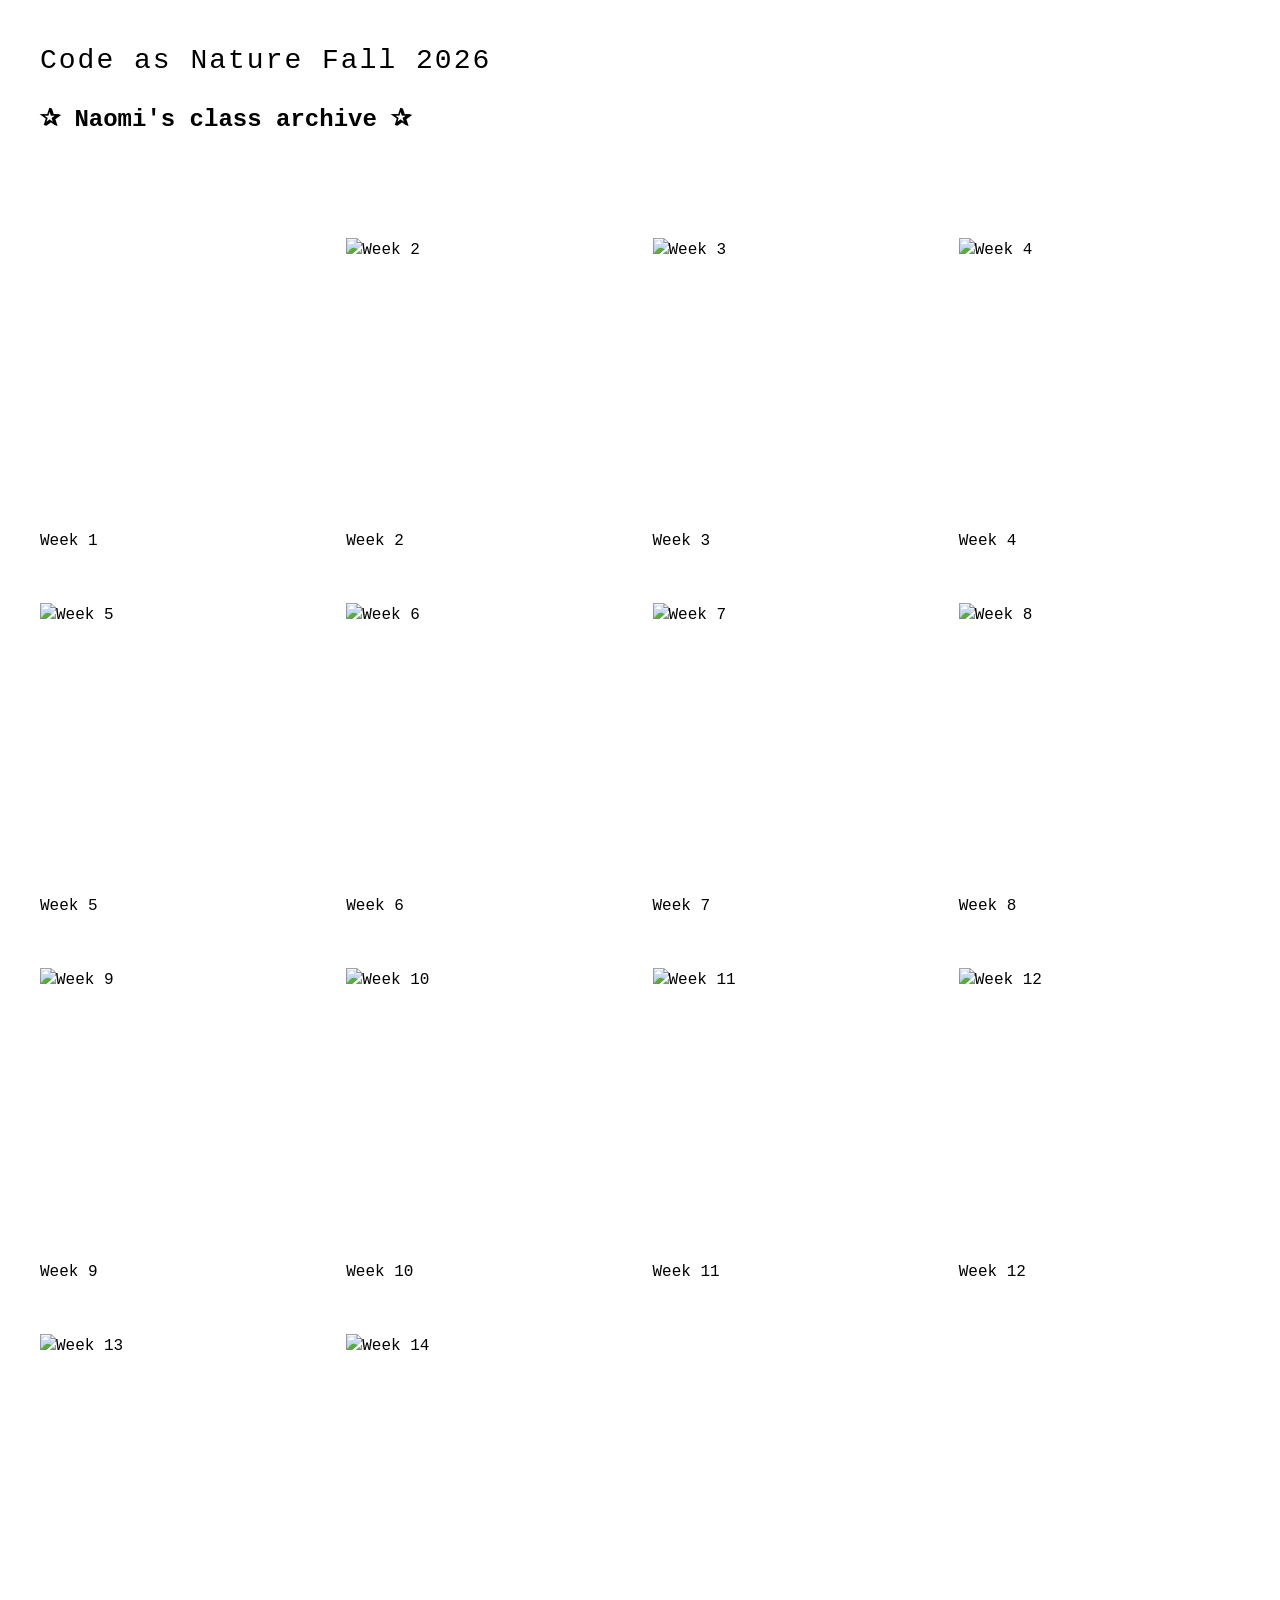
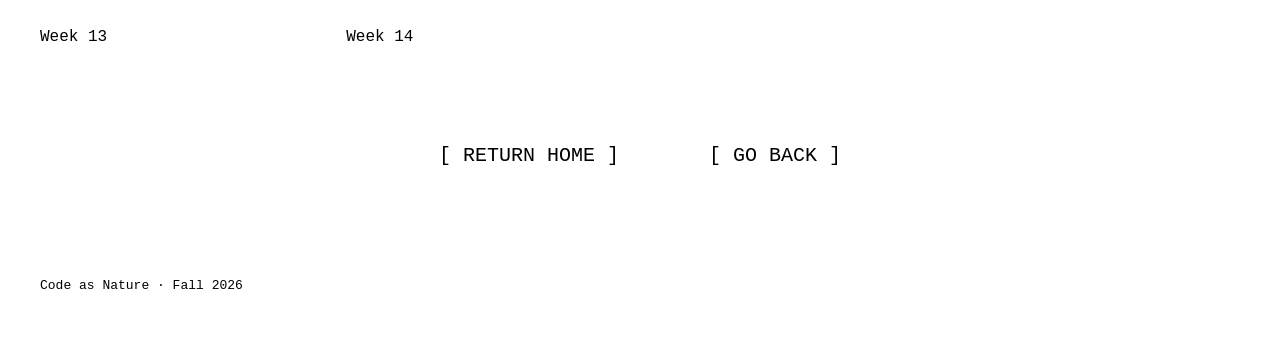
==== index.html @ 6a4085ba "Initial commit" ====
<!DOCTYPE html>
<html lang="en">

<head>

  <!-- ========================================
       PAGE SETTINGS
       Information for the browser about this page
  ======================================== -->

  <!--
  UTF-8 tells the browser how to read text characters correctly.
  This allows characters such as ä, é, €, →, etc. to display properly.
  -->
  <meta charset="UTF-8">

  <!--
  Makes the website resize correctly on different screen sizes,
  including phones and tablets.
  -->
  <meta name="viewport" content="width=device-width, initial-scale=1.0">

  <!--
  <title> is the name displayed in the browser tab.
  It does not normally appear on the webpage itself.
  -->
  <title>Code as Nature · Fall 2026</title>

  <!--
  <link> connects this HTML page to another file.

  href tells the browser WHERE that file is located.

  Here we are loading style.css from the same folder as index.html.
  This CSS file controls the visual appearance of the page.
  -->
  <link rel="stylesheet" href="style.css">

</head>


<body>


  <!-- ========================================
       HEADER
       <header> contains introductory information
       at the beginning of the page.

       It often contains a title, logo, description,
       or navigation.
  ======================================== -->

  <header>

    <!-- <h1> is the main heading of the page -->
    <h1>Code as Nature Fall 2026</h1>

    <!-- <h2> is a secondary heading -->
    <h2>✰ Naomi's class archive ✰</h2>

  </header>


  <!-- ========================================
       MAIN CONTENT

       <main> contains the primary content of the page.

       A page normally has one main section.
  ======================================== -->

  <main>


    <!-- ========================================
         WEEK GRID

         <div> is a general container used to group
         elements together.

         class="week-grid" gives this container a name
         that our CSS can use to style it as a grid.
    ======================================== -->

    <div class="week-grid">


      <!-- ========================================
           WEEK 1
      ======================================== -->

      <!--
      <a> creates a link.

      href means "hypertext reference."
      It tells the browser WHERE to go when the link is clicked.

      Here the browser:
      1. enters the folder "week1"
      2. opens the file "index.html"

      class="week" does NOT control where the link goes.
      It gives the element a name that CSS can use to style it.
      -->

      <a href="week1/index.html" class="week">


        <!--
        <iframe> displays another webpage INSIDE this webpage.

        src tells the browser which page should appear inside it.

        Here we are displaying week1/preview.html.

        That preview page runs the Week 1 p5.js sketch, so this
        grid square contains a live version of the sketch instead
        of a saved image.

        tabindex="-1" prevents the iframe from becoming part of
        keyboard navigation.
        -->

        <iframe
          src="week1/preview.html"
          class="week-preview"
          tabindex="-1">
        </iframe>

        <!-- <h2> is a secondary heading -->
        <h2>Week 1</h2>

      </a>


      <!-- ========================================
           WEEK 2
      ======================================== -->

      <a href="week2/index.html" class="week">

        <!--
        <img> places an image on the webpage.

        src tells the browser WHERE to find the image.

        Here:
        images/week2.jpg

        means:
        1. enter the "images" folder
        2. find the file "week2.jpg"

        alt provides a text description of the image.
        It is used by screen readers for accessibility
        and can appear if the image cannot be loaded.
        -->

        <img src="images/week2.jpg" alt="Week 2">

        <h2>Week 2</h2>

      </a>


      <!-- ========================================
           WEEK 3
      ======================================== -->

      <a href="week3/index.html" class="week">

        <img src="images/week3.jpg" alt="Week 3">

        <h2>Week 3</h2>

      </a>


      <!-- ========================================
           WEEK 4
      ======================================== -->

      <a href="week4/index.html" class="week">

        <img src="images/week4.jpg" alt="Week 4">

        <h2>Week 4</h2>

      </a>


      <!-- ========================================
           WEEK 5
      ======================================== -->

      <a href="week5/index.html" class="week">

        <img src="images/week5.jpg" alt="Week 5">

        <h2>Week 5</h2>

      </a>


      <!-- ========================================
           WEEK 6
      ======================================== -->

      <a href="week6/index.html" class="week">

        <img src="images/week6.jpg" alt="Week 6">

        <h2>Week 6</h2>

      </a>


      <!-- ========================================
           WEEK 7
      ======================================== -->

      <a href="week7/index.html" class="week">

        <img src="images/week7.jpg" alt="Week 7">

        <h2>Week 7</h2>

      </a>


      <!-- ========================================
           WEEK 8
      ======================================== -->

      <a href="week8/index.html" class="week">

        <img src="images/week8.jpg" alt="Week 8">

        <h2>Week 8</h2>

      </a>


      <!-- ========================================
           WEEK 9
      ======================================== -->

      <a href="week9/index.html" class="week">

        <img src="images/week9.jpg" alt="Week 9">

        <h2>Week 9</h2>

      </a>


      <!-- ========================================
           WEEK 10
      ======================================== -->

      <a href="week10/index.html" class="week">

        <img src="images/week10.jpg" alt="Week 10">

        <h2>Week 10</h2>

      </a>


      <!-- ========================================
           WEEK 11
      ======================================== -->

      <a href="week11/index.html" class="week">

        <img src="images/week11.jpg" alt="Week 11">

        <h2>Week 11</h2>

      </a>


      <!-- ========================================
           WEEK 12
      ======================================== -->

      <a href="week12/index.html" class="week">

        <img src="images/week12.jpg" alt="Week 12">

        <h2>Week 12</h2>

      </a>


      <!-- ========================================
           WEEK 13
      ======================================== -->

      <a href="week13/index.html" class="week">

        <img src="images/week13.jpg" alt="Week 13">

        <h2>Week 13</h2>

      </a>


      <!-- ========================================
           WEEK 14
      ======================================== -->

      <a href="week14/index.html" class="week">

        <img src="images/week14.jpg" alt="Week 14">

        <h2>Week 14</h2>

      </a>


    </div>

  </main>


  <!-- ========================================
       NAVIGATION

       <nav> groups links that help visitors move
       around the website.

       Navigation does NOT have to be at the bottom.

       A <nav> could appear:
       - inside the header
       - above the main content
       - in a sidebar
       - at the bottom
       - inside a footer

       We are placing this navigation near the bottom
       because we want these controls at the end of
       every page.
  ======================================== -->

  <nav class="page-nav">


    <!--
    <a> creates a link.

    href="index.html" tells the browser to open
    the index.html file in the current folder.

    Because this is already the homepage, this link
    simply reloads the homepage.
    -->

    <a href="index.html">[ RETURN HOME ]</a>


    <!--
    This link uses JavaScript instead of a file path.

    history.back() tells the browser to return to
    the previous page in its browsing history.
    -->

    <a href="javascript:history.back()">[ GO BACK ]</a>


  </nav>


  <!-- ========================================
       FOOTER

       <footer> contains information that belongs
       at the end of the page.

       A footer is NOT the same thing as navigation.

       Footers often contain:
       - credits
       - dates
       - copyright information
       - contact information
       - additional links

       A footer CAN contain navigation, but it
       doesn't have to.
  ======================================== -->

  <footer>

    <!-- <p> creates a paragraph -->
    <p>Code as Nature · Fall 2026</p>

  </footer>


</body>

</html>
---- style.css ----
/* ========================================
   CUSTOM FONT

   @font-face allows us to load a font file that is
   stored inside our own website.

   This section is currently commented out, so the
   browser ignores it.

   To use it:
   1. Put a .woff2 font inside the "fonts" folder.
   2. Replace MyFont.woff2 with its filename.
   3. Remove the /* and * / surrounding this section.

   font-family: The name we want to use for this font in our CSS
   src: Where the actual font file is located
======================================== */

/*
@font-face {

  font-family: "MyFont";
  src: url("fonts/MyFont.woff2") format("woff2");
  font-weight: normal;
  font-style: normal;
}
*/


/* ========================================
   GLOBAL

   These rules affect the entire website.
======================================== */


/*
* means ALL elements on the page.

box-sizing: border-box makes width and height easier
to understand because padding and borders are included
inside the dimensions we specify.
*/

* {
  box-sizing: border-box;
}


/*
body represents the visible contents of the webpage.

These properties establish the basic appearance that
the rest of the website inherits.
*/

body {

  /* Remove the browser's default margin */
  margin: 0;

  /* Page colors */
  background: white;
  color: black;

  /*
  font-family lists fonts in order of preference.

  The browser first tries Courier New.
  If it is unavailable, it tries Courier.
  "monospace" is the final generic fallback.
  */
  font-family: "Courier New", Courier, monospace;

  font-size: 16px;

  /*
  line-height controls the vertical distance
  between lines of text.
  */
  line-height: 1.5;
}


/* ========================================
   LINKS

   <a> elements create links in HTML.
======================================== */

a {

  /* Link text color */
  color: black;

  /* Remove the default underline */
  text-decoration: none;
}


/*
:hover applies these styles only while
the mouse is positioned over the link.
*/

a:hover {
  background: black;
  color: white;
}


/* ========================================
   HEADER

   These styles apply to the <header>
   section of our HTML.
======================================== */

header {

  /*
  padding creates space INSIDE an element,
  between its content and its edges.
  */
  padding: 40px;
}


/*
This specifically selects an <h1> that is
inside a <header>.
*/

header h1 {

  /* Remove the heading's default margin */
  margin: 0;

  font-size: 28px;
  font-weight: normal;

  /* Adds space between individual letters */
  letter-spacing: 2px;
}


/*
This selects paragraphs inside the header.
*/

header p {

  /*
  margin values go:
  TOP RIGHT BOTTOM LEFT
  */

  margin: 10px 0 0 0;
}


/* ========================================
   MAIN

   <main> contains the primary content
   of each page.
======================================== */

main {
  padding: 40px;
}


/* ========================================
   WEEK GRID

   This controls the project grid on
   the homepage.
======================================== */

.week-grid {

  /*
  display: grid turns this container into
  a CSS Grid layout.
  */

  display: grid;

  /*
  Create 4 columns of equal width.

  1fr means one fraction of the available space.

  repeat(4, 1fr) therefore means:

  1fr 1fr 1fr 1fr
  */

  grid-template-columns: repeat(4, 1fr);

  /*
  gap controls the space between grid items.

  50px = vertical gap
  25px = horizontal gap
  */

  gap: 50px 25px;
}


/* ========================================
   INDIVIDUAL WEEK
======================================== */

.week {

  /*
  Makes the link behave like a block,
  allowing it to contain the entire image
  and title as one clickable area.
  */

  display: block;
}


/* ========================================
   WEEK IMAGES

   This selects <img> elements that are
   inside an element with class="week".
======================================== */

.week img {

  display: block;

  /*
  Fill the entire width of the grid cell.
  */

  width: 100%;

  /*
  Keep the image container square.

  1 / 1 means:
  width and height have the same proportion.
  */

  aspect-ratio: 1 / 1;

  /*
  Fill the square without stretching the image.
  Parts of the image may be cropped.
  */

  object-fit: cover;
}


/* ========================================
   LIVE WEEK PREVIEW

   Week 1 uses an <iframe> instead of an image.

   The iframe loads preview.html, which runs
   the actual p5.js sketch inside the grid.
======================================== */

.week-preview {

  width: 100%;

  /* Make the preview square */
  aspect-ratio: 1 / 1;

  /* Remove the iframe's default border */
  border: none;

  display: block;

  /*
  Ignore mouse interaction inside the iframe.

  This allows the entire grid item to remain
  clickable instead of the miniature sketch
  capturing the mouse.
  */

  pointer-events: none;
}

/* ========================================
   SKETCH PREVIEW PAGE
======================================== */

.preview-page {
  margin: 0;
  padding: 0;

  width: 100vw;
  height: 100vh;

  overflow: hidden;

  display: flex;
  justify-content: center;
  align-items: center;
}

.preview-page canvas {
  display: block;
}

/* ========================================
   WEEK TITLES
======================================== */

.week h2 {

  margin: 10px 0 0 0;

  font-size: 16px;
  font-weight: normal;
}


/* ========================================
   WEEK HOVER EFFECTS
======================================== */


/*
The week itself should remain transparent
when hovered.
*/

.week:hover {
  background: transparent;
}


/*
Fade the image when the mouse is over
the week project.
*/

.week:hover img {
  opacity: 0.5;
}


/*
Change the title to white text on black
when the week is hovered.
*/

.week:hover h2 {

  background: black;
  color: white;

  /*
  inline-block makes the black background
  only as wide as the text instead of
  filling the entire grid cell.
  */

  display: inline-block;
}


/* ========================================
   FOOTER

   Controls the appearance of the <footer>.

   The footer contains information belonging
   at the end of the page, such as credits,
   dates, copyright, or additional links.

   It is separate from our navigation.
======================================== */

footer {

  padding: 40px;

  font-size: 13px;
}


/* ========================================
   PAGE NAVIGATION

   .page-nav styles any HTML element with
   class="page-nav".

   In our HTML we use:

   <nav class="page-nav">

   Navigation can appear anywhere on a webpage.
   We happen to place ours near the bottom.
======================================== */

.page-nav {

  /*
  Flexbox arranges the navigation links
  next to each other.
  */

  display: flex;

  /* Center them horizontally */
  justify-content: center;

  /* Space between the links */
  gap: 80px;

  /* Space around the navigation */
  padding: 50px 20px;

  font-size: 20px;
}


/*
Add a little internal space around
each navigation link.
*/

.page-nav a {
  padding: 2px 5px;
}


/* ========================================
   404 PAGE

   These styles are specific to elements
   used by 404.html.
======================================== */


/*
.error-page means:

Any HTML element with:

class="error-page"

In 404.html this class is attached to <body>.
*/

.error-page {

  /*
  Hide anything that extends beyond the
  page horizontally.
  */

  overflow-x: hidden;
}


/* ========================================
   ERROR CONTAINER
======================================== */

.error-container {

  /*
  100vh means 100% of the viewport height.

  The container will therefore be at least
  as tall as the browser window.
  */

  min-height: 100vh;

  /*
  Flexbox is used here to position the
  contents of the error page.
  */

  display: flex;

  /*
  Stack the elements vertically instead
  of horizontally.
  */

  flex-direction: column;

  /* Center horizontally */
  align-items: center;

  /* Center vertically */
  justify-content: center;

  padding: 40px;
}


/* ========================================
   ASCII IMAGE

   This styles the <pre class="ascii">
   element in 404.html.
======================================== */

.ascii {

  margin: 0;

  /*
  ASCII art requires a monospace font because
  every character needs to occupy the same width.
  */

  font-family: "Courier New", Courier, monospace;

  /*
  clamp() creates a responsive value.

  5px = smallest allowed size
  0.72vw = preferred size based on window width
  12px = largest allowed size
  */

  font-size: clamp(5px, 0.72vw, 12px);

  line-height: 1.15;

  /*
  Preserve all spaces and line breaks.

  This is essential for ASCII art.
  */

  white-space: pre;

  /*
  Disable special font combinations that could
  change the spacing between ASCII characters.
  */

  font-variant-ligatures: none;

  letter-spacing: 0;

  /*
  Slightly compress the ASCII art horizontally.
  */

  transform: scaleX(0.9);

  /*
  Scale from the center instead of one side.
  */

  transform-origin: center;
}


/* ========================================
   ERROR MESSAGE
======================================== */

.error-message {

  margin-top: 80px;

  text-align: center;
}


.error-message h1 {

  margin: 0;

  font-size: 26px;
  font-weight: normal;

  letter-spacing: 2px;
}


.error-message p {

  margin-top: 45px;

  line-height: 1.7;
}


/* ========================================
   RESPONSIVE DESIGN: TABLET

   @media allows CSS rules to change depending
   on the size of the browser window.

   These rules activate when the browser
   becomes 900px wide or smaller.
======================================== */

@media (max-width: 900px) {

  /*
  Change the homepage from four columns
  to two columns.
  */

  .week-grid {
    grid-template-columns: repeat(2, 1fr);
  }

}


/* ========================================
   RESPONSIVE DESIGN: PHONE

   These rules activate when the browser
   becomes 500px wide or smaller.
======================================== */

@media (max-width: 500px) {


  /*
  Reduce the amount of empty space around
  major sections on small screens.
  */

  header,
  main,
  footer {
    padding: 20px;
  }


  /*
  Change the homepage grid to one column.
  */

  .week-grid {
    grid-template-columns: 1fr;
  }


  /* Reduce spacing around the error page */

  .error-container {
    padding: 20px;
  }


  /*
  Stack navigation links vertically instead
  of placing them next to each other.
  */

  .page-nav {
    flex-direction: column;
    align-items: center;
    gap: 15px;
  }

}
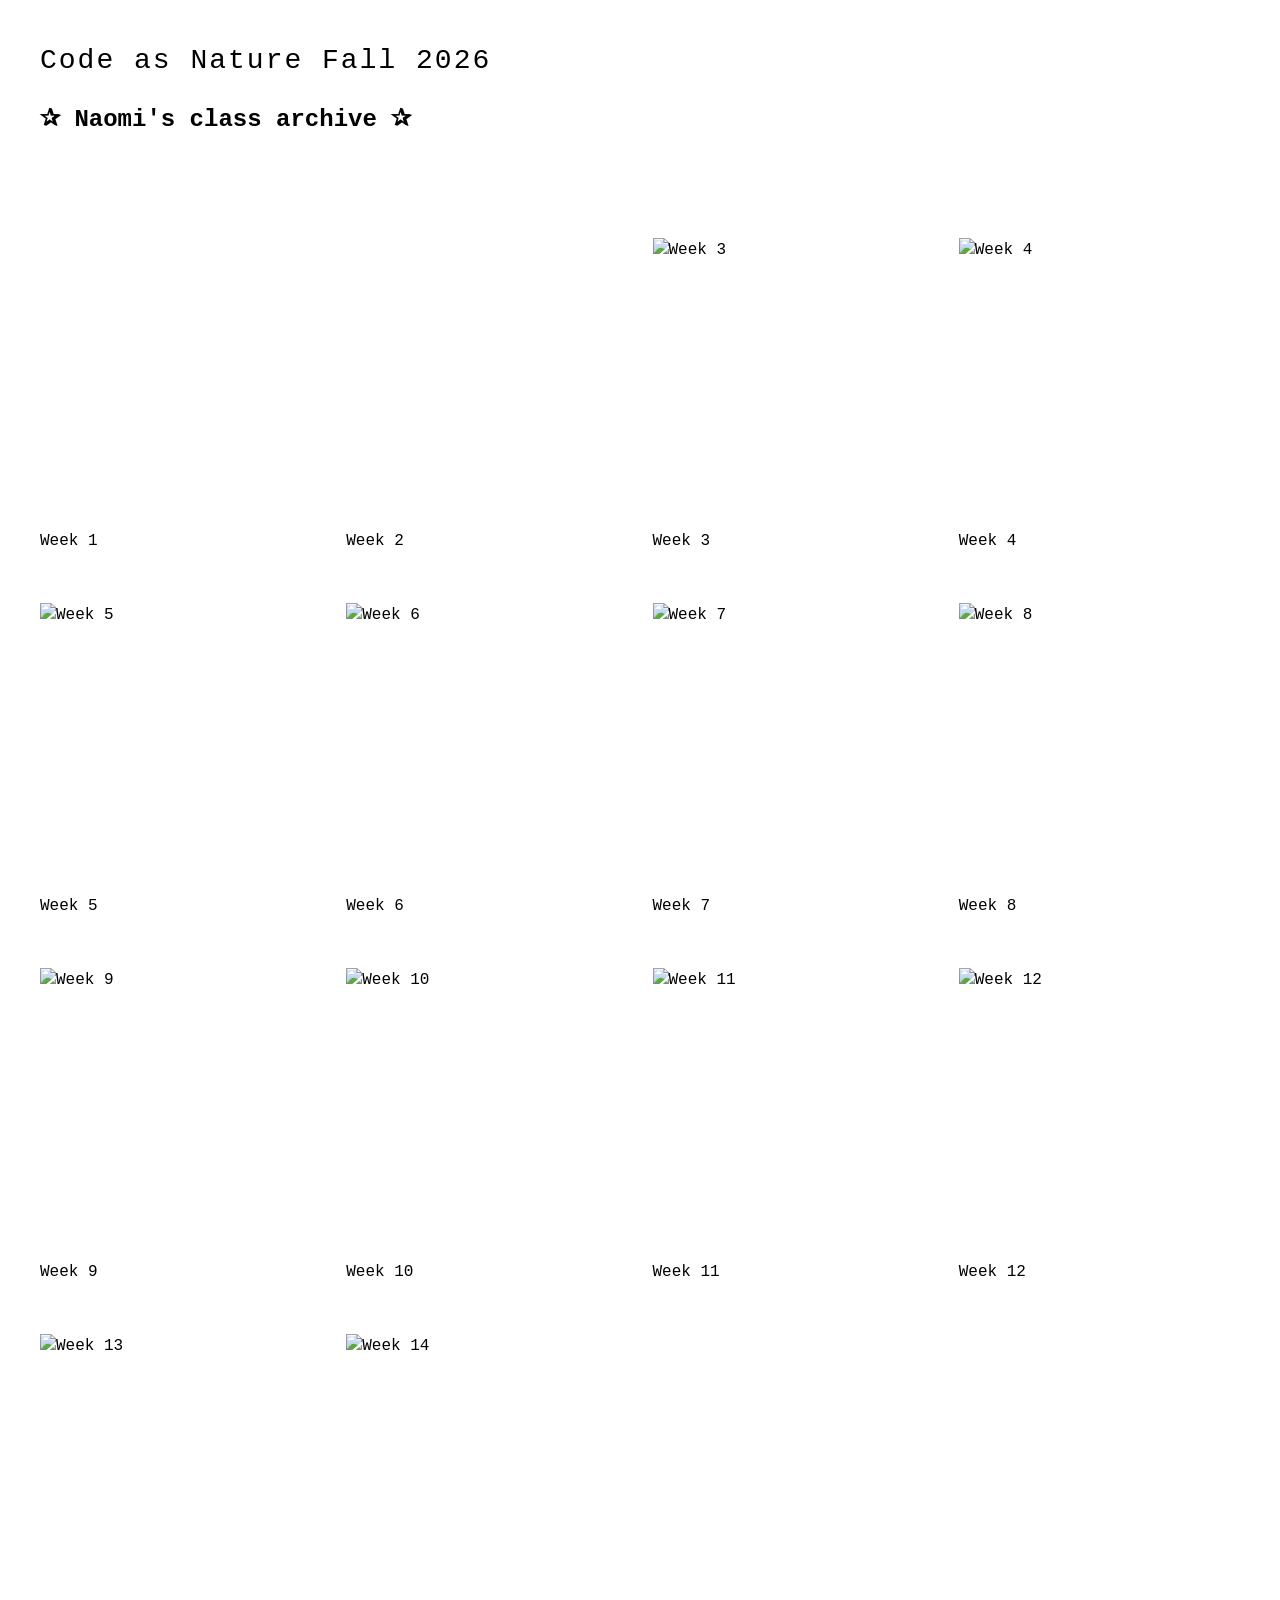
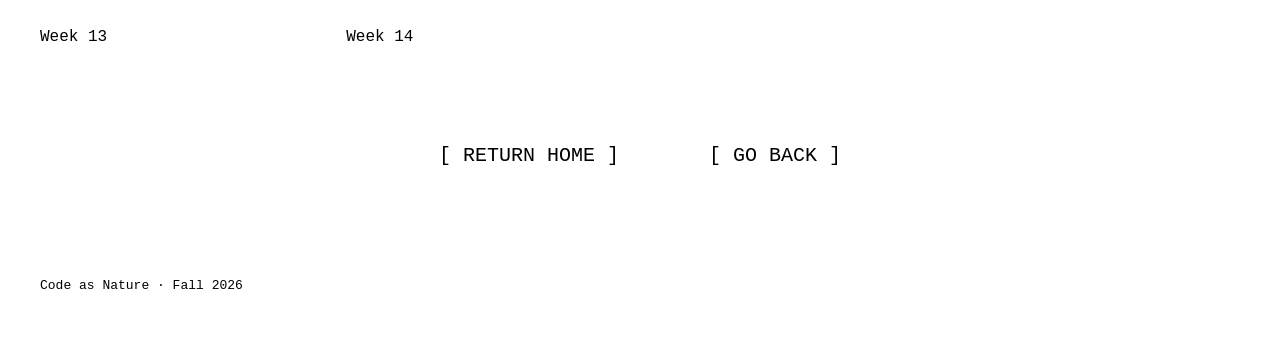
==== commit fad0f284: "cursor effect added. week2 preview fix" ====
--- a/index.html
+++ b/index.html
@@ -141,34 +141,43 @@
       <a href="week2/index.html" class="week">
 
         <!--
+        Like Week 1, Week 2 uses a live <iframe> preview
+        that runs week2/preview.html instead of an image.
+        -->
+
+        <iframe
+          src="week2/preview.html"
+          class="week-preview"
+          tabindex="-1">
+        </iframe>
+
+        <h2>Week 2</h2>
+
+      </a>
+
+
+      <!-- ========================================
+           WEEK 3
+      ======================================== -->
+
+      <a href="week3/index.html" class="week">
+
+        <!--
         <img> places an image on the webpage.
 
         src tells the browser WHERE to find the image.
 
         Here:
-        images/week2.jpg
+        images/week3.jpg
 
         means:
         1. enter the "images" folder
-        2. find the file "week2.jpg"
+        2. find the file "week3.jpg"
 
         alt provides a text description of the image.
         It is used by screen readers for accessibility
         and can appear if the image cannot be loaded.
         -->
-
-        <img src="images/week2.jpg" alt="Week 2">
-
-        <h2>Week 2</h2>
-
-      </a>
-
-
-      <!-- ========================================
-           WEEK 3
-      ======================================== -->
-
-      <a href="week3/index.html" class="week">
 
         <img src="images/week3.jpg" alt="Week 3">
 
@@ -401,6 +410,12 @@
   </footer>
 
 
+  <!--
+  Loads the star burst effect that plays
+  whenever the left mouse button is pressed.
+  -->
+  <script src="cursor.js"></script>
+
 </body>
 
 </html>
--- a/style.css
+++ b/style.css
@@ -79,6 +79,49 @@
   between lines of text.
   */
   line-height: 1.5;
+}
+
+
+/* ========================================
+   CLICK STARS
+
+   The stars created by cursor.js every time
+   the left mouse button is pressed.
+======================================== */
+
+.click-star {
+
+  /*
+  position: fixed places the star relative to
+  the browser window, so it appears exactly
+  where the mouse was pressed.
+  */
+
+  position: fixed;
+
+  /* Let clicks pass through the stars */
+  pointer-events: none;
+
+  /* Keep the stars above everything else */
+  z-index: 9999;
+
+  line-height: 1;
+
+  /* Stop the stars from being selected like text */
+  user-select: none;
+
+  /*
+  Black stars with a thin white outline, so they
+  show up on white backgrounds
+  and on dark sketches (like Week 2).
+  */
+
+  color: black;
+  text-shadow:
+    1px 0 0 white,
+    -1px 0 0 white,
+    0 1px 0 white,
+    0 -1px 0 white;
 }
 
 
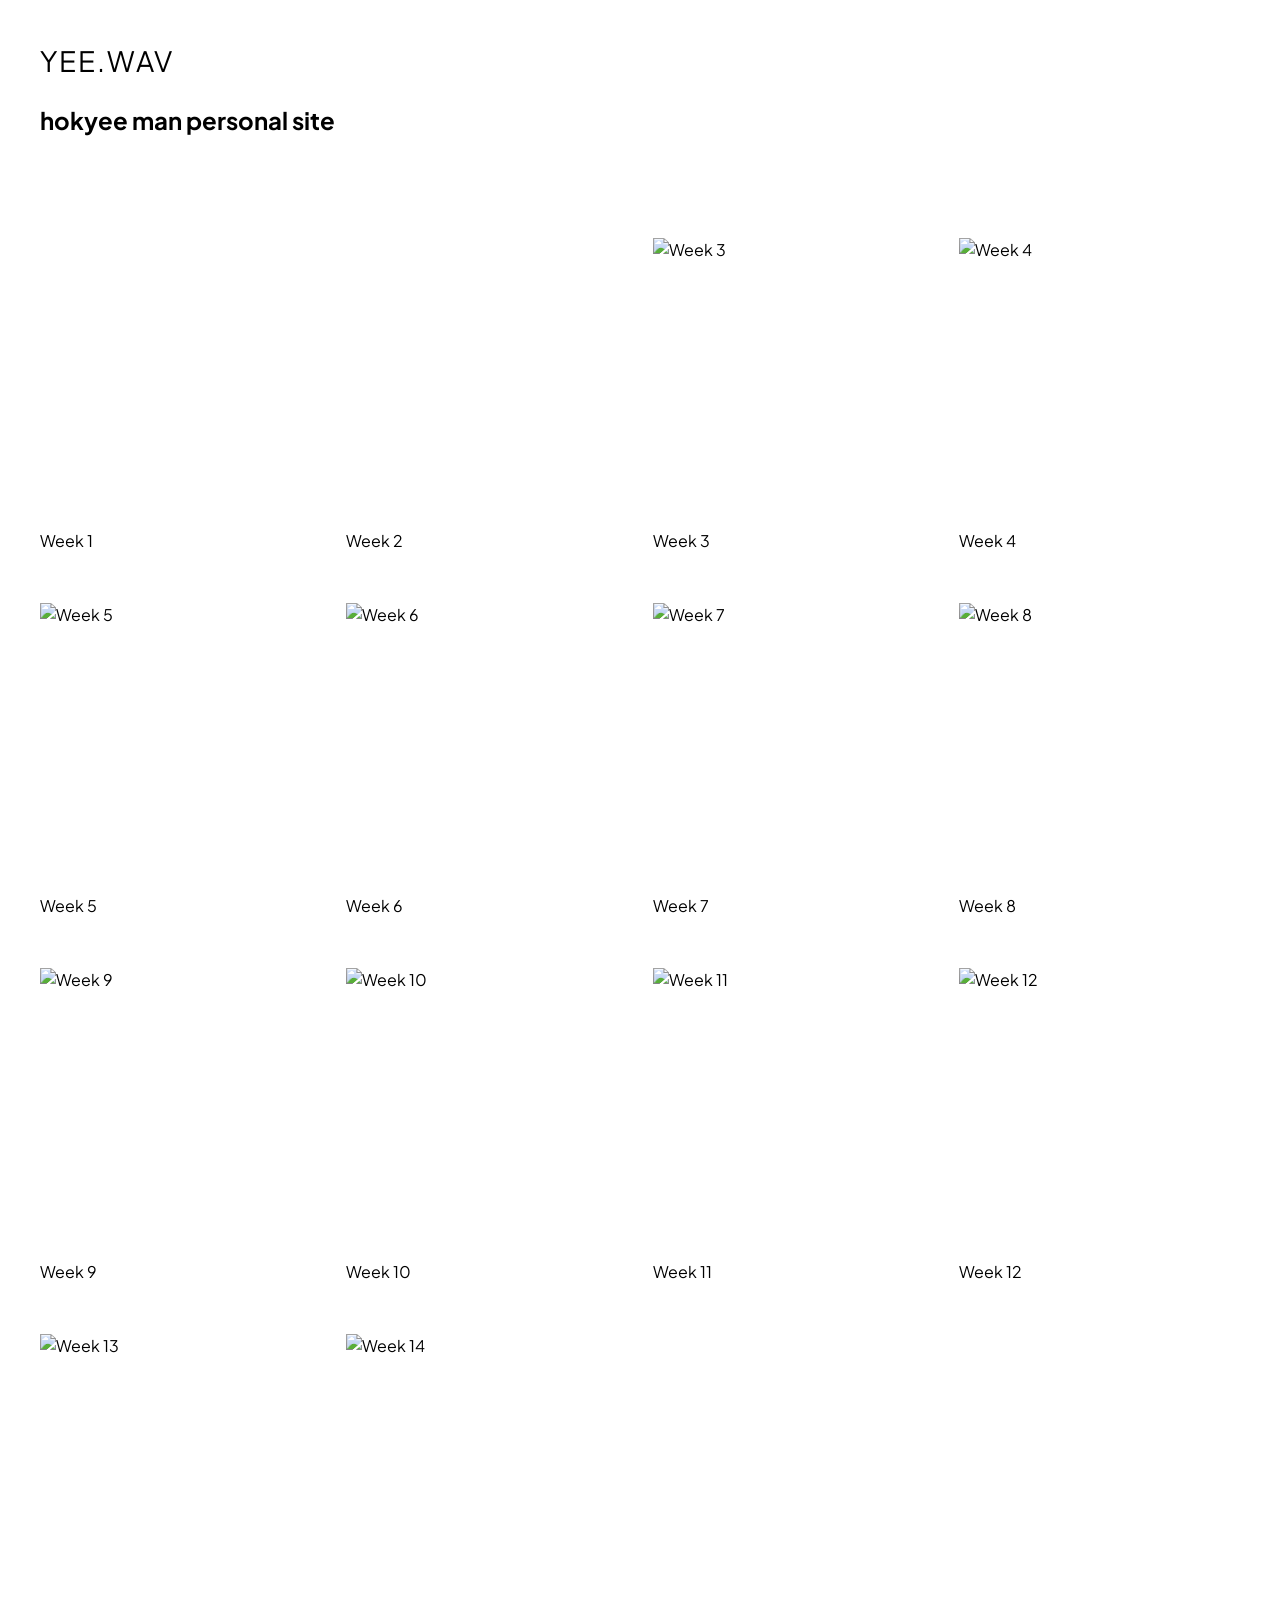
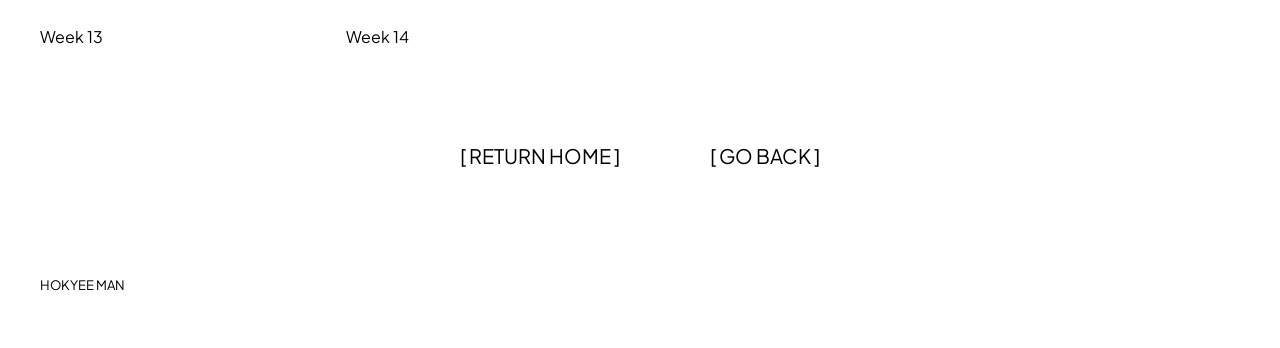
==== commit 74af4c93: "font changed" ====
--- a/index.html
+++ b/index.html
@@ -36,6 +36,10 @@
   -->
   <link rel="stylesheet" href="style.css">
 
+  <link rel="preconnect" href="https://fonts.googleapis.com">
+  <link rel="preconnect" href="https://fonts.gstatic.com" crossorigin>
+  <link href="https://fonts.googleapis.com/css2?family=Plus+Jakarta+Sans:ital,wght@0,200..800;1,200..800&display=swap" rel="stylesheet">
+
 </head>
 
 
@@ -54,10 +58,10 @@
   <header>
 
     <!-- <h1> is the main heading of the page -->
-    <h1>Code as Nature Fall 2026</h1>
+    <h1>YEE.WAV</h1>
 
     <!-- <h2> is a secondary heading -->
-    <h2>✰ Naomi's class archive ✰</h2>
+    <h2>hokyee man personal site</h2>
 
   </header>
 
@@ -405,7 +409,7 @@
   <footer>
 
     <!-- <p> creates a paragraph -->
-    <p>Code as Nature · Fall 2026</p>
+    <p>HOKYEE MAN</p>
 
   </footer>
 
--- a/style.css
+++ b/style.css
@@ -70,7 +70,7 @@
   If it is unavailable, it tries Courier.
   "monospace" is the final generic fallback.
   */
-  font-family: "Courier New", Courier, monospace;
+  font-family: "Plus Jakarta Sans", Courier, monospace;
 
   font-size: 16px;
 
@@ -82,40 +82,12 @@
 }
 
 
-/* ========================================
-   CLICK STARS
-
-   The stars created by cursor.js every time
-   the left mouse button is pressed.
-======================================== */
-
 .click-star {
-
-  /*
-  position: fixed places the star relative to
-  the browser window, so it appears exactly
-  where the mouse was pressed.
-  */
-
   position: fixed;
-
-  /* Let clicks pass through the stars */
   pointer-events: none;
-
-  /* Keep the stars above everything else */
   z-index: 9999;
-
   line-height: 1;
-
-  /* Stop the stars from being selected like text */
   user-select: none;
-
-  /*
-  Black stars with a thin white outline, so they
-  show up on white backgrounds
-  and on dark sketches (like Week 2).
-  */
-
   color: black;
   text-shadow:
     1px 0 0 white,
@@ -198,7 +170,10 @@
   TOP RIGHT BOTTOM LEFT
   */
 
-  margin: 10px 0 0 0;
+  margin: 0;
+  font-size: 18px;
+  font-weight: normal;
+  letter-spacing: 2px;
 }
 
 
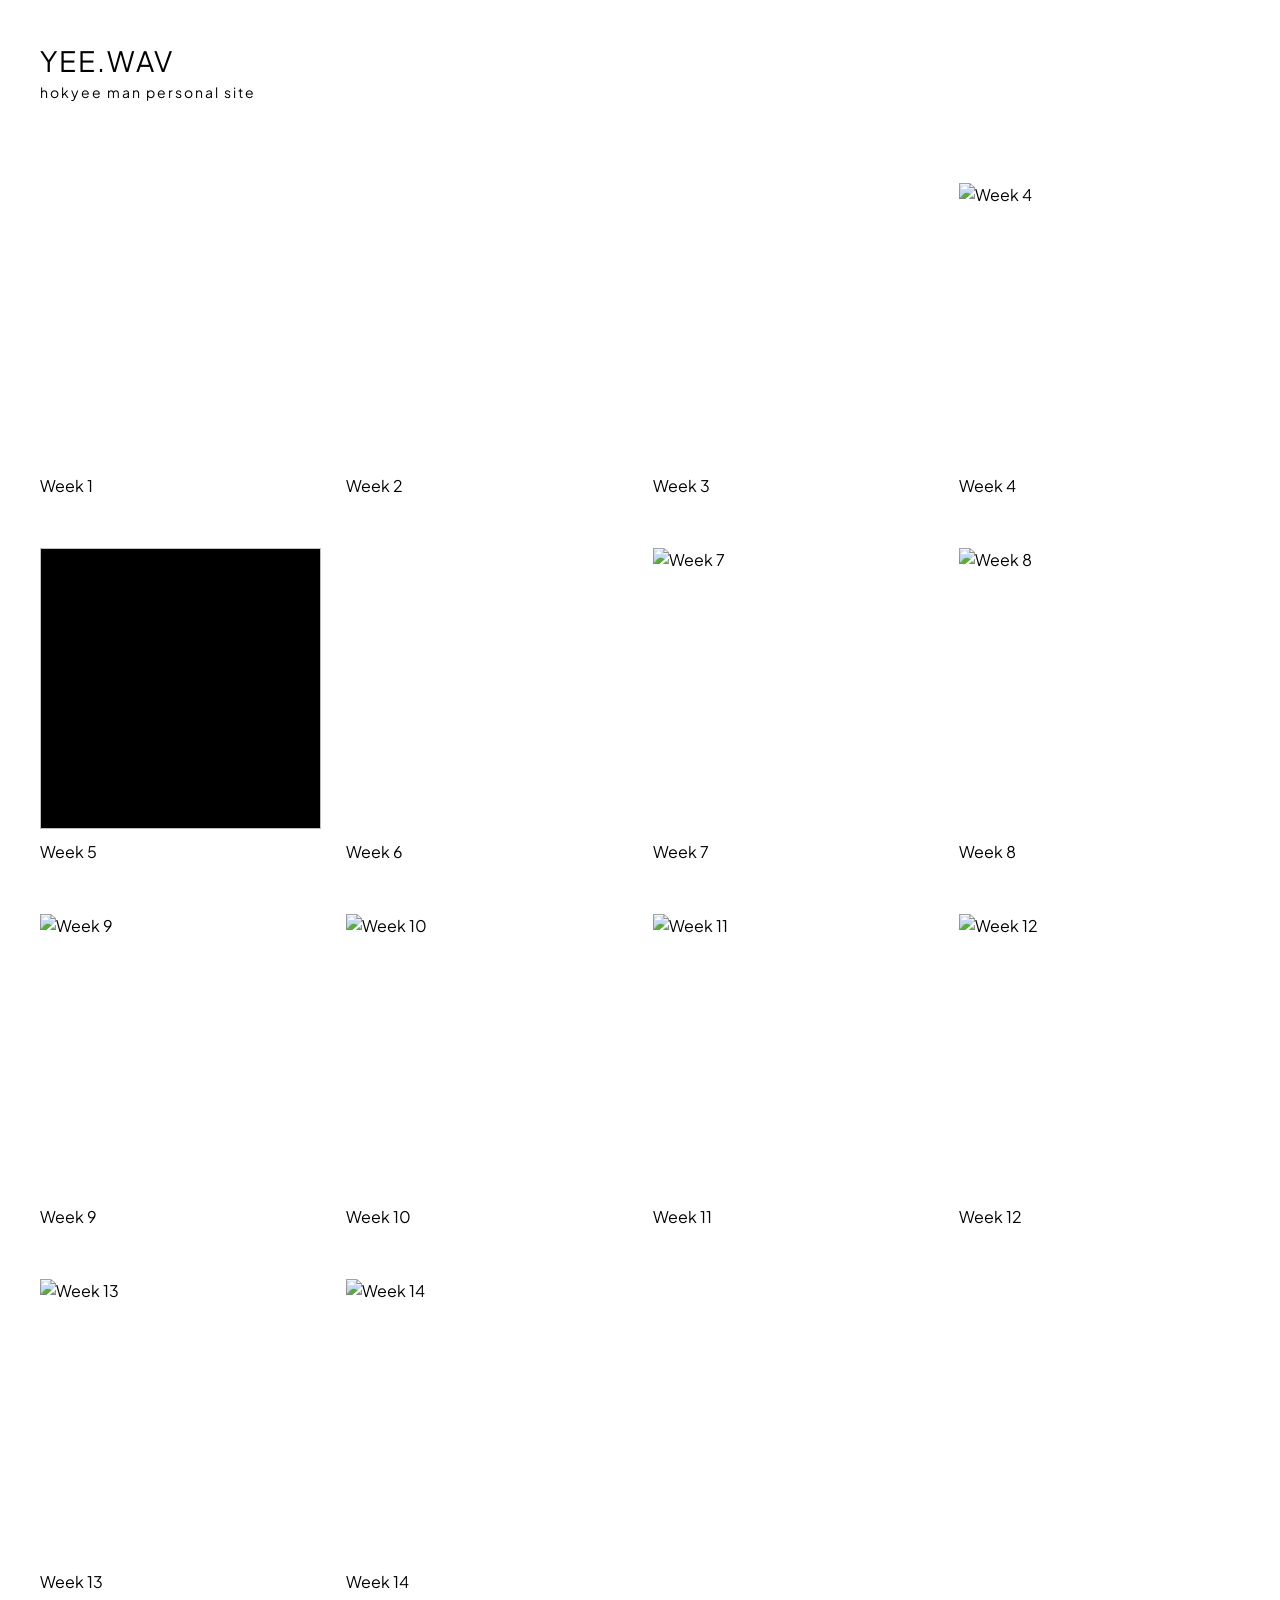
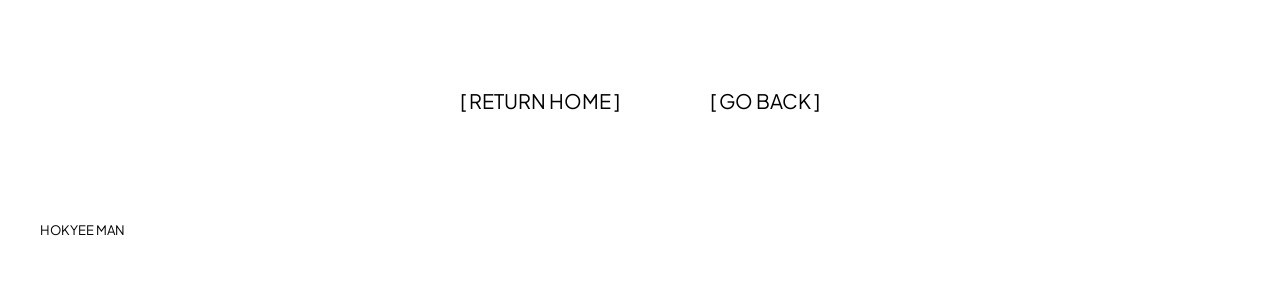
==== commit 039b9a7f: "fix preview, add week3" ====
--- a/index.html
+++ b/index.html
@@ -167,35 +167,48 @@
       <a href="week3/index.html" class="week">
 
         <!--
+        Week 3 also uses a live <iframe> preview,
+        running the hand tracking sketch in week3/preview.html.
+
+        allow="camera" lets the page inside the iframe
+        use the webcam. Without it, the browser blocks the camera.
+        -->
+
+        <iframe
+          src="week3/preview.html"
+          class="week-preview"
+          allow="camera"
+          tabindex="-1">
+        </iframe>
+
+        <h2>Week 3</h2>
+
+      </a>
+
+
+      <!-- ========================================
+           WEEK 4
+      ======================================== -->
+
+      <a href="week4/index.html" class="week">
+
+        <!--
         <img> places an image on the webpage.
 
         src tells the browser WHERE to find the image.
 
         Here:
-        images/week3.jpg
+        images/week4.jpg
 
         means:
         1. enter the "images" folder
-        2. find the file "week3.jpg"
+        2. find the file "week4.jpg"
 
         alt provides a text description of the image.
         It is used by screen readers for accessibility
         and can appear if the image cannot be loaded.
         -->
 
-        <img src="images/week3.jpg" alt="Week 3">
-
-        <h2>Week 3</h2>
-
-      </a>
-
-
-      <!-- ========================================
-           WEEK 4
-      ======================================== -->
-
-      <a href="week4/index.html" class="week">
-
         <img src="images/week4.jpg" alt="Week 4">
 
         <h2>Week 4</h2>
@@ -209,7 +222,11 @@
 
       <a href="week5/index.html" class="week">
 
-        <img src="images/week5.jpg" alt="Week 5">
+        <iframe
+          src="week5/preview.html"
+          class="week-preview"
+          tabindex="-1">
+        </iframe>
 
         <h2>Week 5</h2>
 
@@ -222,7 +239,11 @@
 
       <a href="week6/index.html" class="week">
 
-        <img src="images/week6.jpg" alt="Week 6">
+        <iframe
+          src="week6/preview.html"
+          class="week-preview"
+          tabindex="-1">
+        </iframe>
 
         <h2>Week 6</h2>
 
--- a/style.css
+++ b/style.css
@@ -163,7 +163,7 @@
 This selects paragraphs inside the header.
 */
 
-header p {
+header h2 {
 
   /*
   margin values go:
@@ -171,7 +171,7 @@
   */
 
   margin: 0;
-  font-size: 18px;
+  font-size: 14px;
   font-weight: normal;
   letter-spacing: 2px;
 }
@@ -690,4 +690,106 @@
     gap: 15px;
   }
 
-}+}
+
+/* ========================================
+   WEEK 6: MEME DATABASE
+
+   The memes are loaded from Supabase by
+   week6/script.js and placed in a grid.
+======================================== */
+
+#meme-database {
+  display: grid;
+
+  /*
+  auto-fill makes as many 250px+ columns as fit,
+  so the grid adapts to any screen size.
+  */
+  grid-template-columns: repeat(auto-fill, minmax(250px, 1fr));
+  gap: 25px;
+}
+
+#meme-database .meme {
+  /* Let grid items shrink instead of being pushed wider by their image */
+  min-width: 0;
+}
+
+.meme-image {
+  display: block;
+
+  /* Fit the image to its grid cell, whatever its original size */
+  width: 100%;
+
+  /* Square crop, like the homepage grid */
+  aspect-ratio: 1 / 1;
+  object-fit: cover;
+
+  background: black;
+}
+
+.meme-text {
+  margin: 10px 0 0 0;
+}
+
+
+/* ========================================
+   WEEK 5 & 6: HOMEPAGE PREVIEWS
+
+   Used by week5/preview.html and
+   week6/preview.html inside the homepage grid.
+======================================== */
+
+/* Week 5: one meme filling the whole square */
+
+.preview-meme {
+  position: relative;
+  width: 100vw;
+  height: 100vh;
+  background: black;
+}
+
+.preview-meme img {
+  display: block;
+  width: 100%;
+  height: 100%;
+  object-fit: cover;
+}
+
+/* The meme text sits on top of the image, white on black */
+
+.preview-meme p {
+  position: absolute;
+  left: 8px;
+  bottom: 8px;
+  max-width: calc(100% - 16px);
+  margin: 0;
+  padding: 2px 6px;
+  background: black;
+  color: white;
+  font-size: 13px;
+  line-height: 1.4;
+}
+
+.preview-meme p:empty {
+  display: none;
+}
+
+/* Week 6: a 3 x 3 grid of memes */
+
+.preview-meme-grid {
+  display: grid;
+  grid-template-columns: repeat(3, minmax(0, 1fr));
+  grid-template-rows: repeat(3, minmax(0, 1fr));
+  gap: 2px;
+  width: 100vw;
+  height: 100vh;
+}
+
+.preview-meme-grid img {
+  display: block;
+  width: 100%;
+  height: 100%;
+  object-fit: cover;
+  background: black;
+}
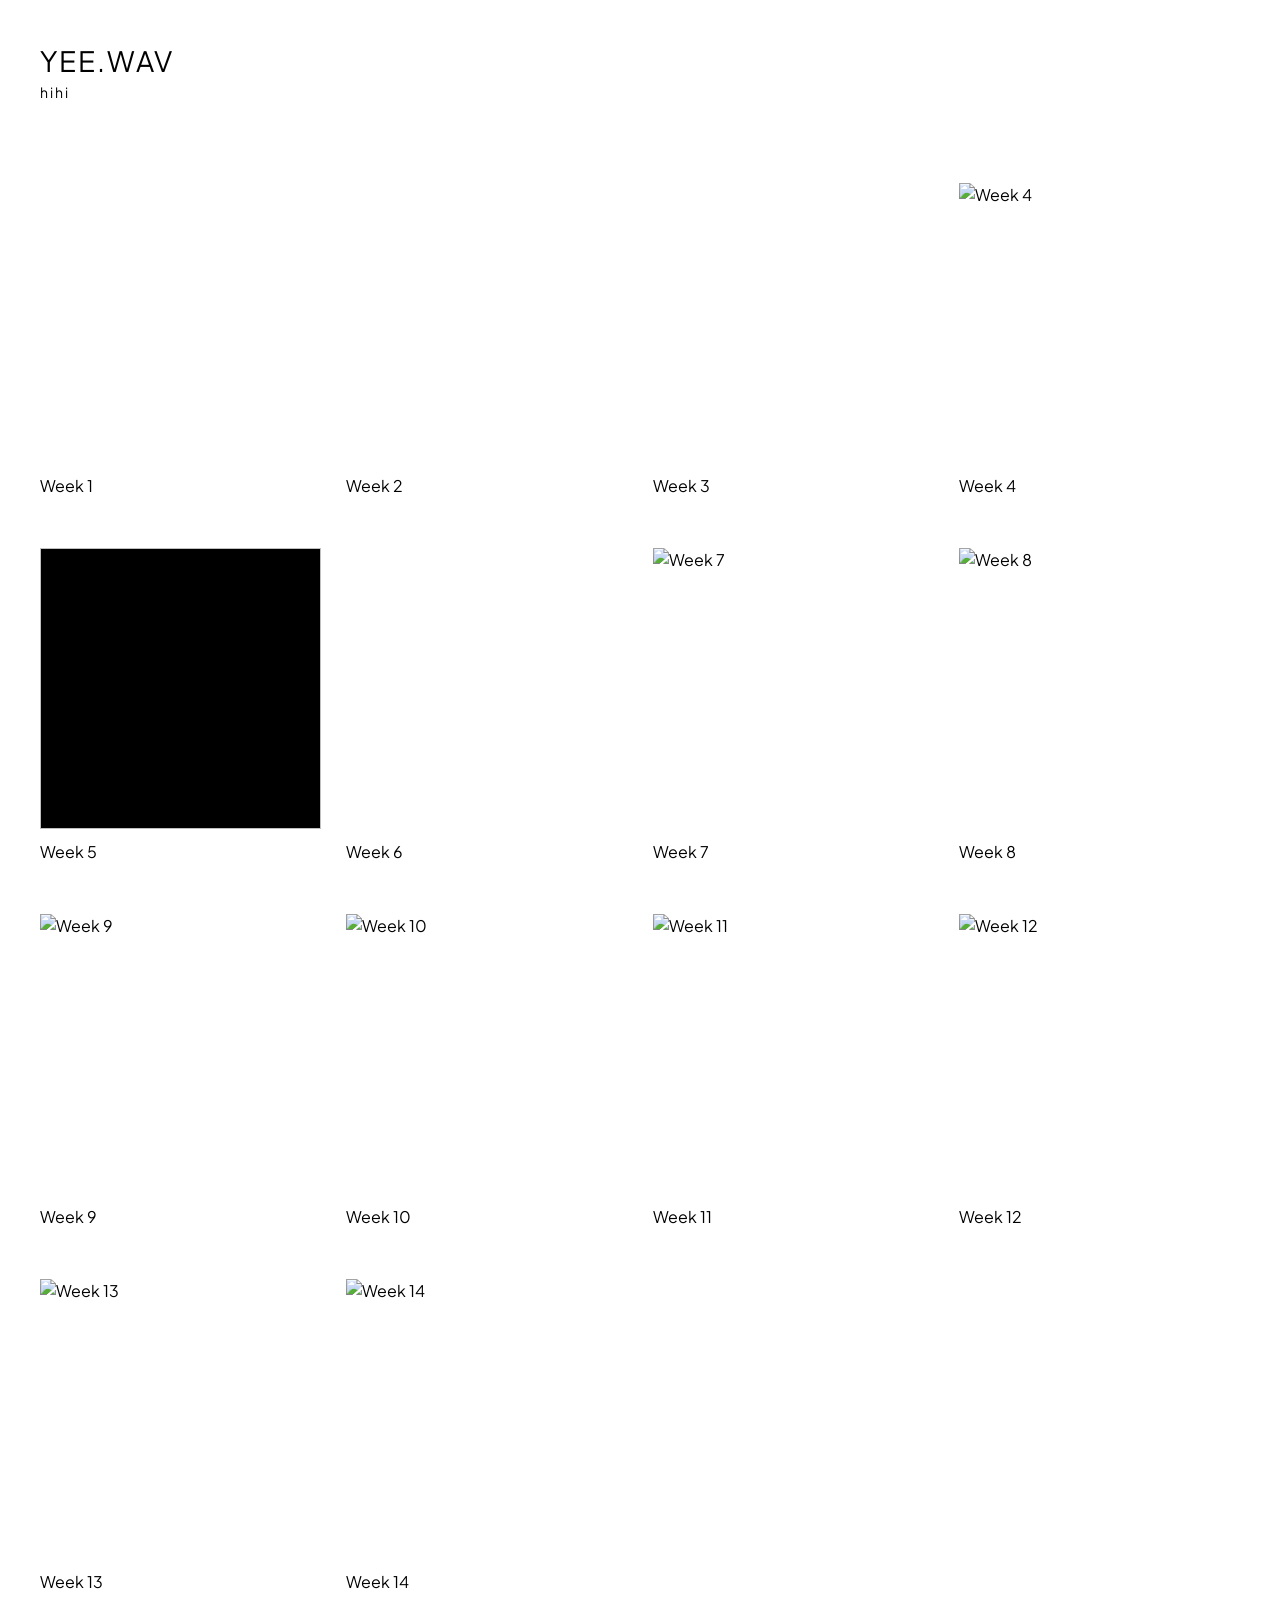
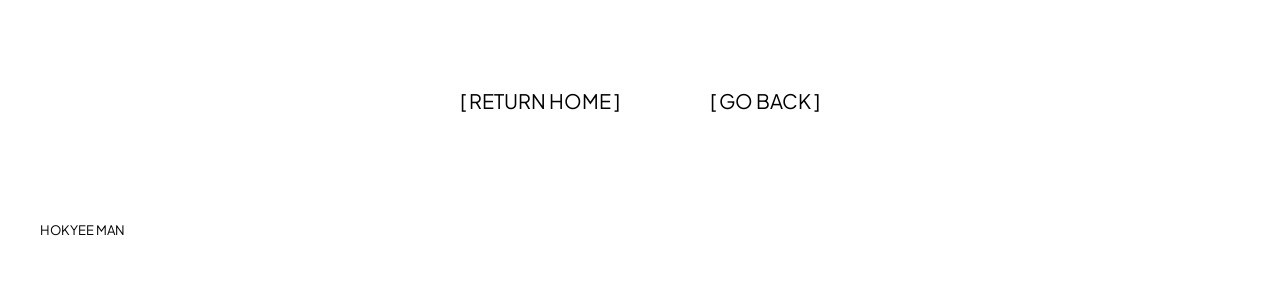
==== commit 1e6725cd: "hi" ====
--- a/index.html
+++ b/index.html
@@ -61,7 +61,7 @@
     <h1>YEE.WAV</h1>
 
     <!-- <h2> is a secondary heading -->
-    <h2>hokyee man personal site</h2>
+    <h2>hihi</h2>
 
   </header>
 
